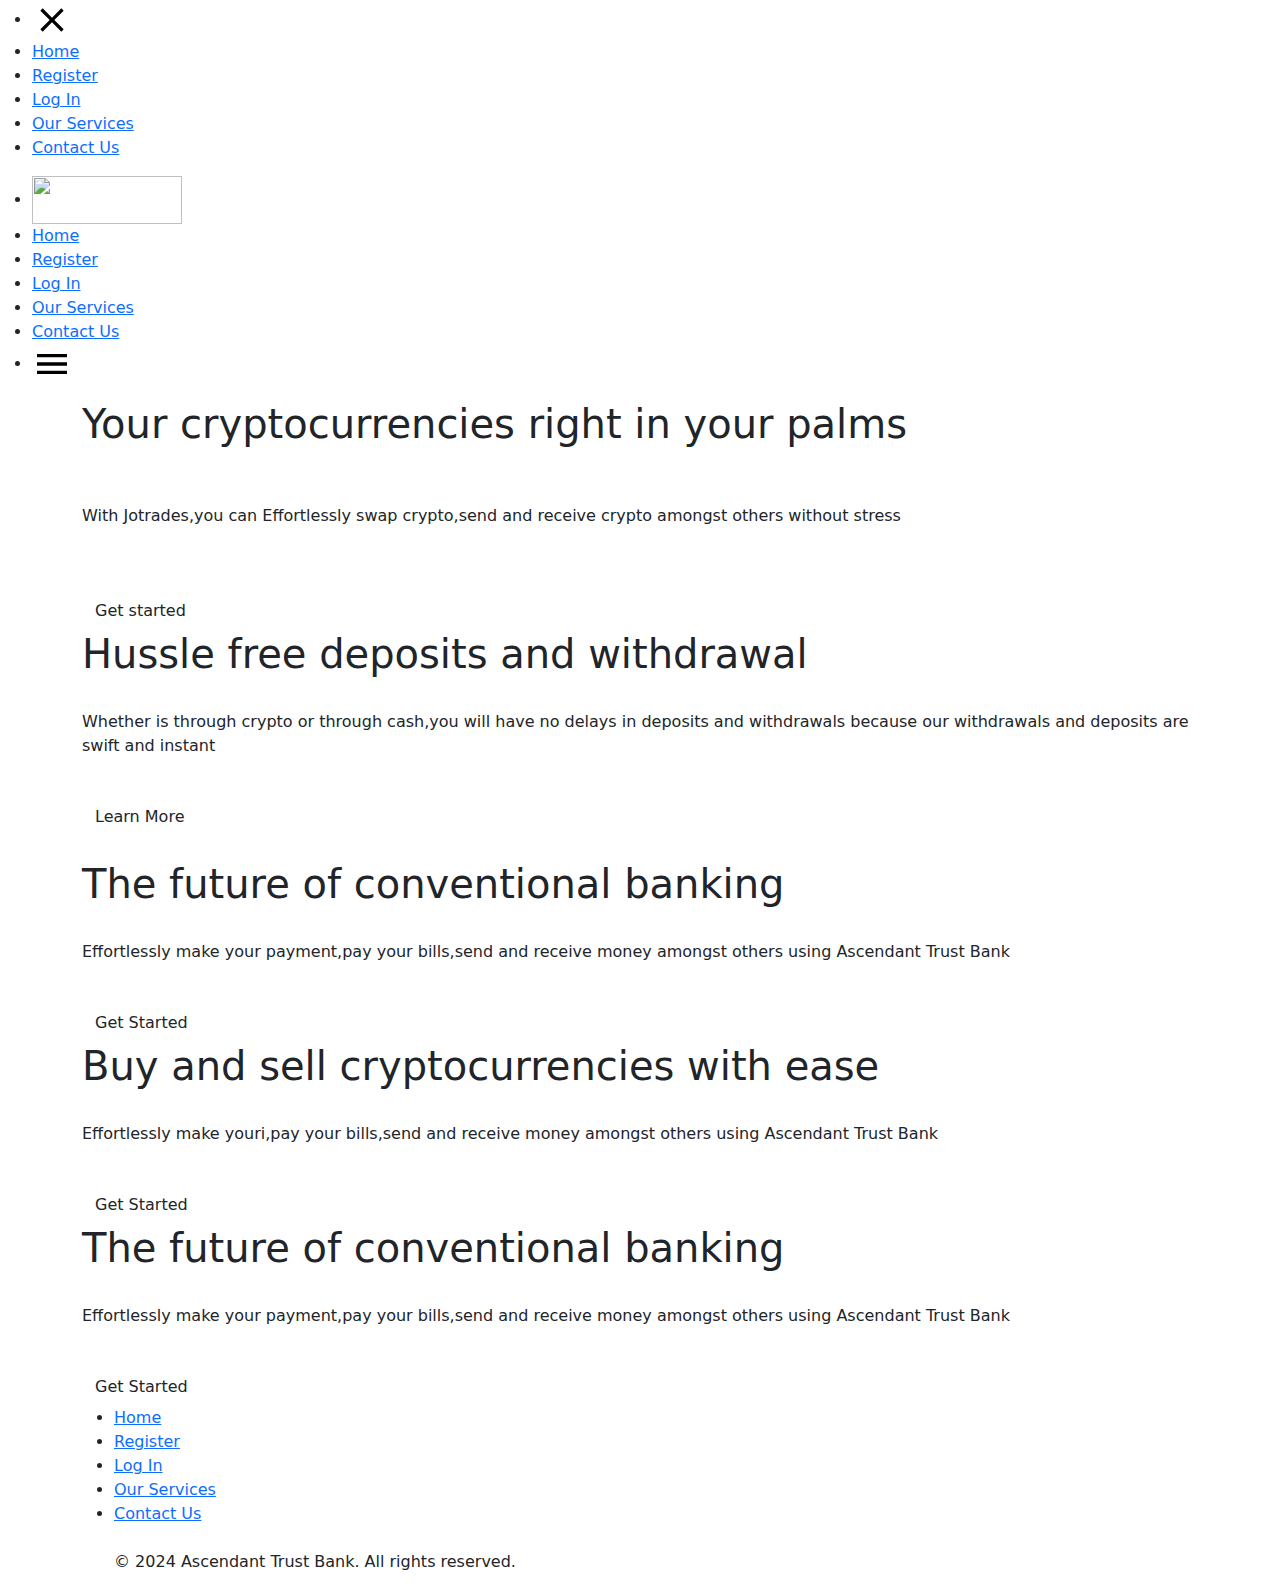
==== index.html @ 9b271b3d "Rename home.html to index.html" ====
<DOCTYPE html>
<html lang="en">
<head>
  <meta charset="UTF-8">
  <meta name="viewport" content="width=device-width, initial-scale=1.0">
  <title>jotrades</title>
  <link rel="stylesheet" href="../public/css/home.css">
  <link href="https://cdn.jsdelivr.net/npm/bootstrap@5.3.3/dist/css/bootstrap.min.css" rel="stylesheet" integrity="sha384-QWTKZyjpPEjISv5WaRU9OFeRpok6YctnYmDr5pNlyT2bRjXh0JMhjY6hW+ALEwIH" crossorigin="anonymous">
  <link rel="stylesheet" href="https://cdnjs.cloudflare.com/ajax/libs/font-awesome/6.4.2/css/all.min.css" integrity="sha512-z3gLpd7yknf1YoNbCzqRKc4qyor8gaKU1qmn+CShxbuBusANI9QpRohGBreCFkKxLhei6S9CQXFEbbKuqLg0DA==" crossorigin="anonymous" referrerpolicy="no-referrer" />
  <link rel="stylesheet"
  href="https://cdn.jsdelivr.net/npm/boxicons@latest/css/boxicons.min.css">
  <link rel="preconnect" href="https://fonts.googleapis.com">
<link rel="preconnect" href="https://fonts.gstatic.com" crossorigin>
<link href="https://fonts.googleapis.com/css2?family=Open+Sans:ital,wght@1,300&display=swap" rel="stylesheet">


<body>
  <nav>
        <ul>
        	<div class="sidebar">
         <li onclick=hideSidebar()><a href="#"><svg xmlns="http://www.w3.org/2000/svg" height="40" viewBox="0 -960 960 960" width="40"><path d="m256-200-56-56 224-224-224-224 56-56 224 224 224-224 56 56-224 224 224 224-56 56-224-224-224 224Z"/></svg></a></li>
          <li><a href="#">Home</a></li>
          <li><a href="#">Register</a></li>
          <li><a href="#">Log In</a></li>
          <li><a href="#">Our Services</a></li>
          <li><a href="#">Contact Us</a></li>
        </ul>
        <ul>
                <li><img src="accend.png"width="150px" height="48px"></li>
          <li class="hideOnMobile"><a href="#">Home</a></li>
          <li class="hideOnMobile"><a href="../src/register.html">Register</a></li>
          <li class="hideOnMobile"><a href="../src/login.html">Log In</a></li>
          <li class="hideOnMobile"><a href="#">Our Services</a></li>
          <li class="hideOnMobile"><a href="#">Contact Us</a></li>
          <li onclick=showSidebar()><a href="#"><svg xmlns="http://www.w3.org/2000/svg" height="40" viewBox="0 -960 960 960" width="40"><path d="M120-240v-80h720v80H120Zm0-200v-80h720v80H120Zm0-200v-80h720v80H120Z"/></svg></a></li>
        </ul>
        </div>
      </nav>
    
 
<!----Hero Section--->
  <section class="hero">
    <div class="container">
      <h1>Your cryptocurrencies right in your palms</h1>
      <br>
      <br>
      	<p>With Jotrades,you can Effortlessly swap crypto,send and receive crypto amongst others without stress</p>
      <br>
     <br>
      <a href="#"class="btn">Get started</a>
    </div>
  </section>

		
  <!-----1st section----->
  <section class="second">
    <div class="container">
      <h1>Hussle free deposits and withdrawal</h1>
      <br>
      	<p>Whether is through crypto or through cash,you will have no delays in deposits and withdrawals because our withdrawals and deposits are swift and instant</p>
      
     <br>
      <a href="#"class="btn">Learn More</a>
      <br>
      	<br>
    </div>
  </section>
  </div>
  
  
  <section class="third">
    <div class="container">
      <h1>The future of conventional banking</h1>
      <br>
      	<p>Effortlessly make your payment,pay your bills,send and receive money amongst others using Ascendant Trust Bank</p>
      
     <br>
      <a href="#"class="btn">Get Started</a>
    </div>
  </section>
  
  
  <section class="fourth">
    <div class="container">
      <h1>Buy and sell cryptocurrencies with ease</h1>
      <br>
      	<p>Effortlessly make youri,pay your bills,send and receive money amongst others using Ascendant Trust Bank</p>
      
     <br>
      <a href="#"class="btn">Get Started</a>
    </div>
  </section>
  
  
  <section class="fifth">
    <div class="container">
      <h1>The future of conventional banking</h1>
      <br>
      	<p>Effortlessly make your payment,pay your bills,send and receive money amongst others using Ascendant Trust Bank</p>
      
     <br>
      <a href="#"class="btn">Get Started</a>
    </div>
  </section>
  

  <footer>
    <div class="container">
             <ul>
          <li><a href="#">Home</a></li>
          <li><a href="#">Register</a></li>
          <li><a href="#">Log In</a></li>
          <li><a href="#">Our Services</a></li>
          <li><a href="#">Contact Us</a></li>
          </br>
             <p>&copy; 2024 Ascendant Trust Bank. All rights reserved.</p>
             </ul>
    </div>
  </footer>

  <script src="../public/js/store.js"></script>
</body>
</html>
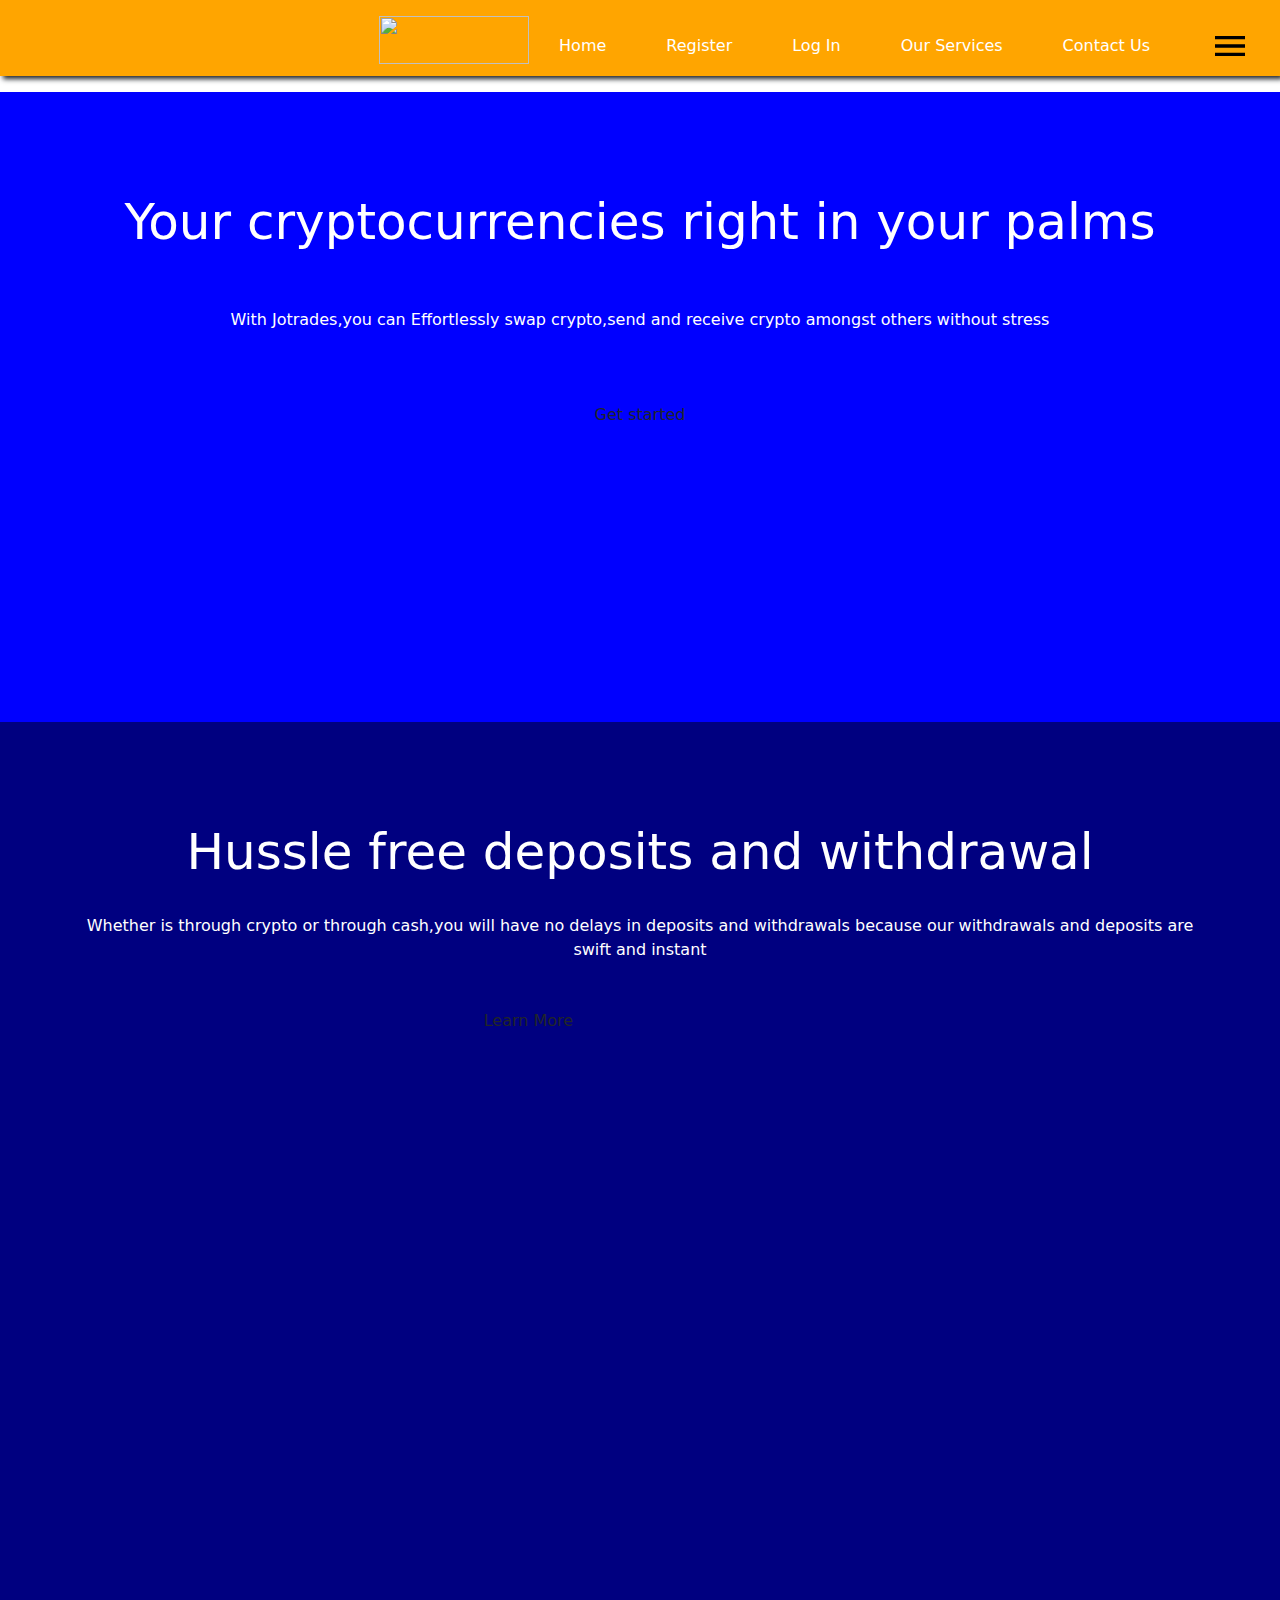
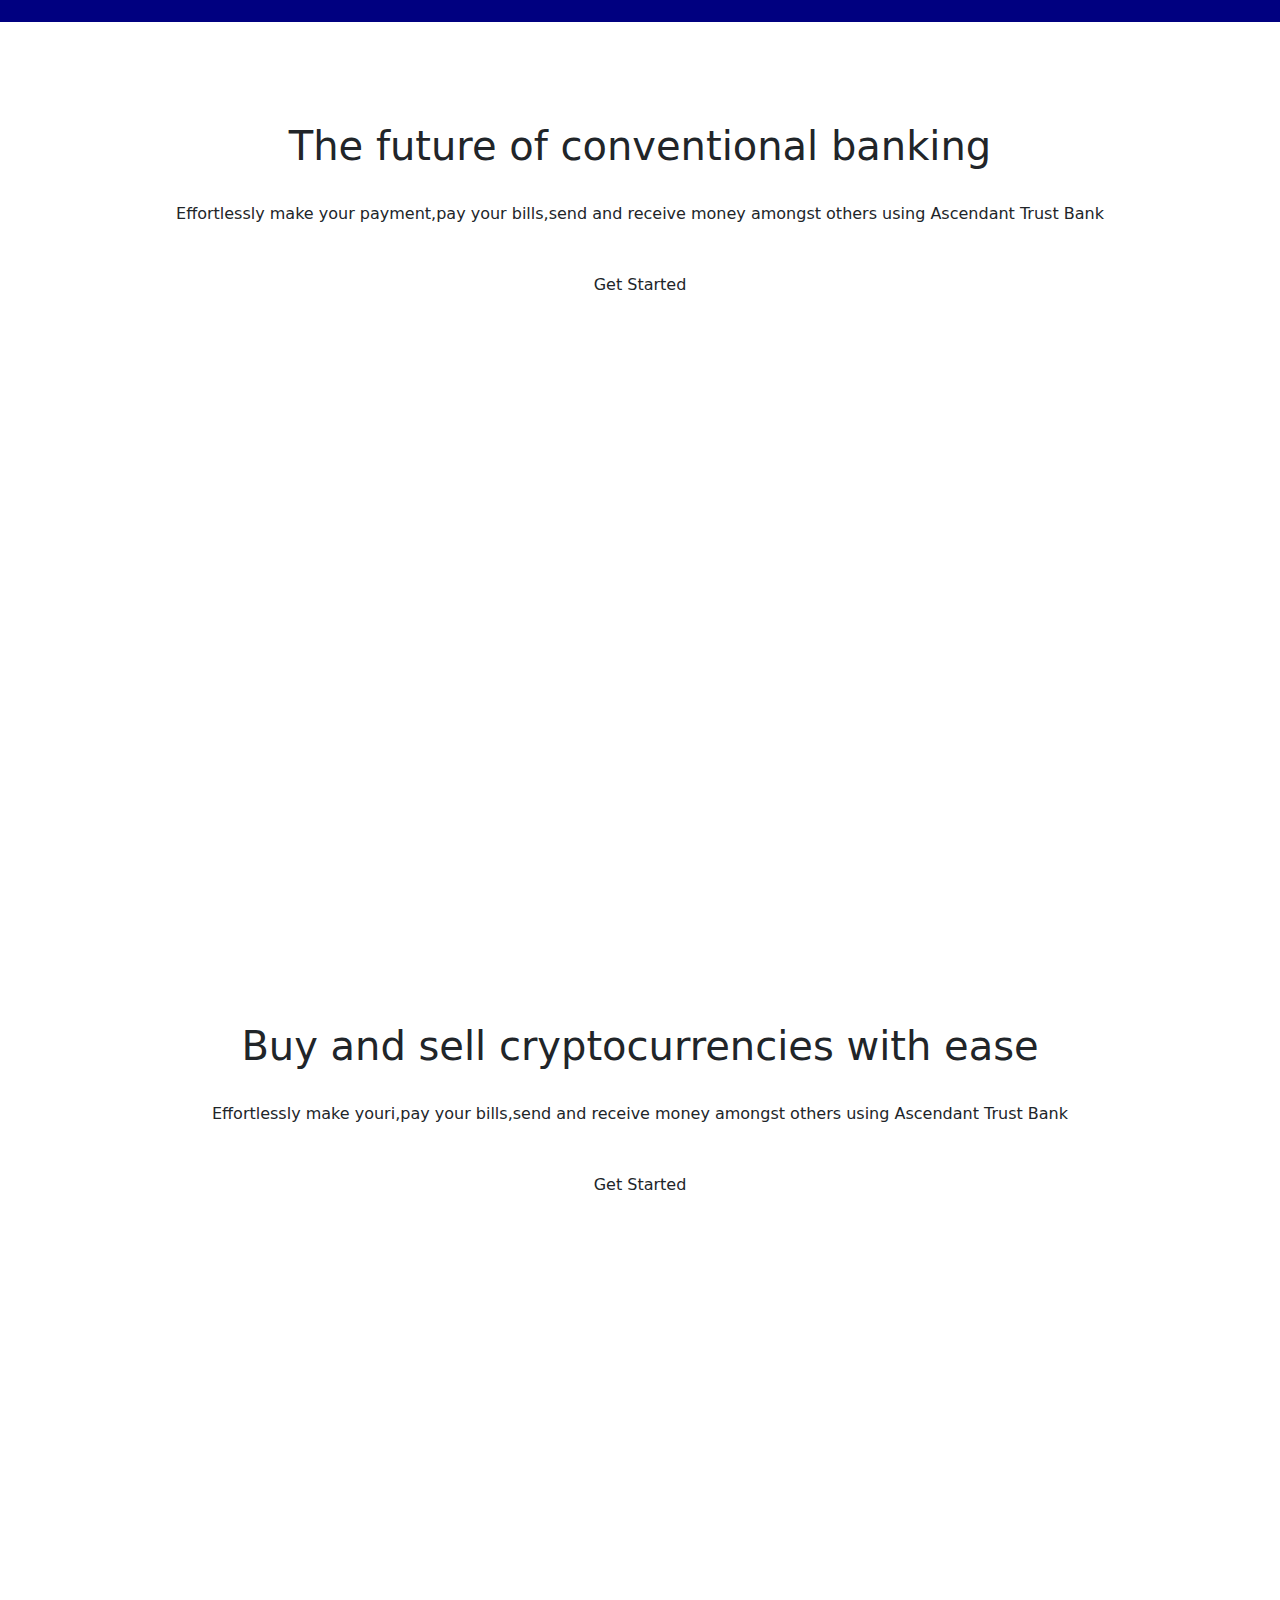
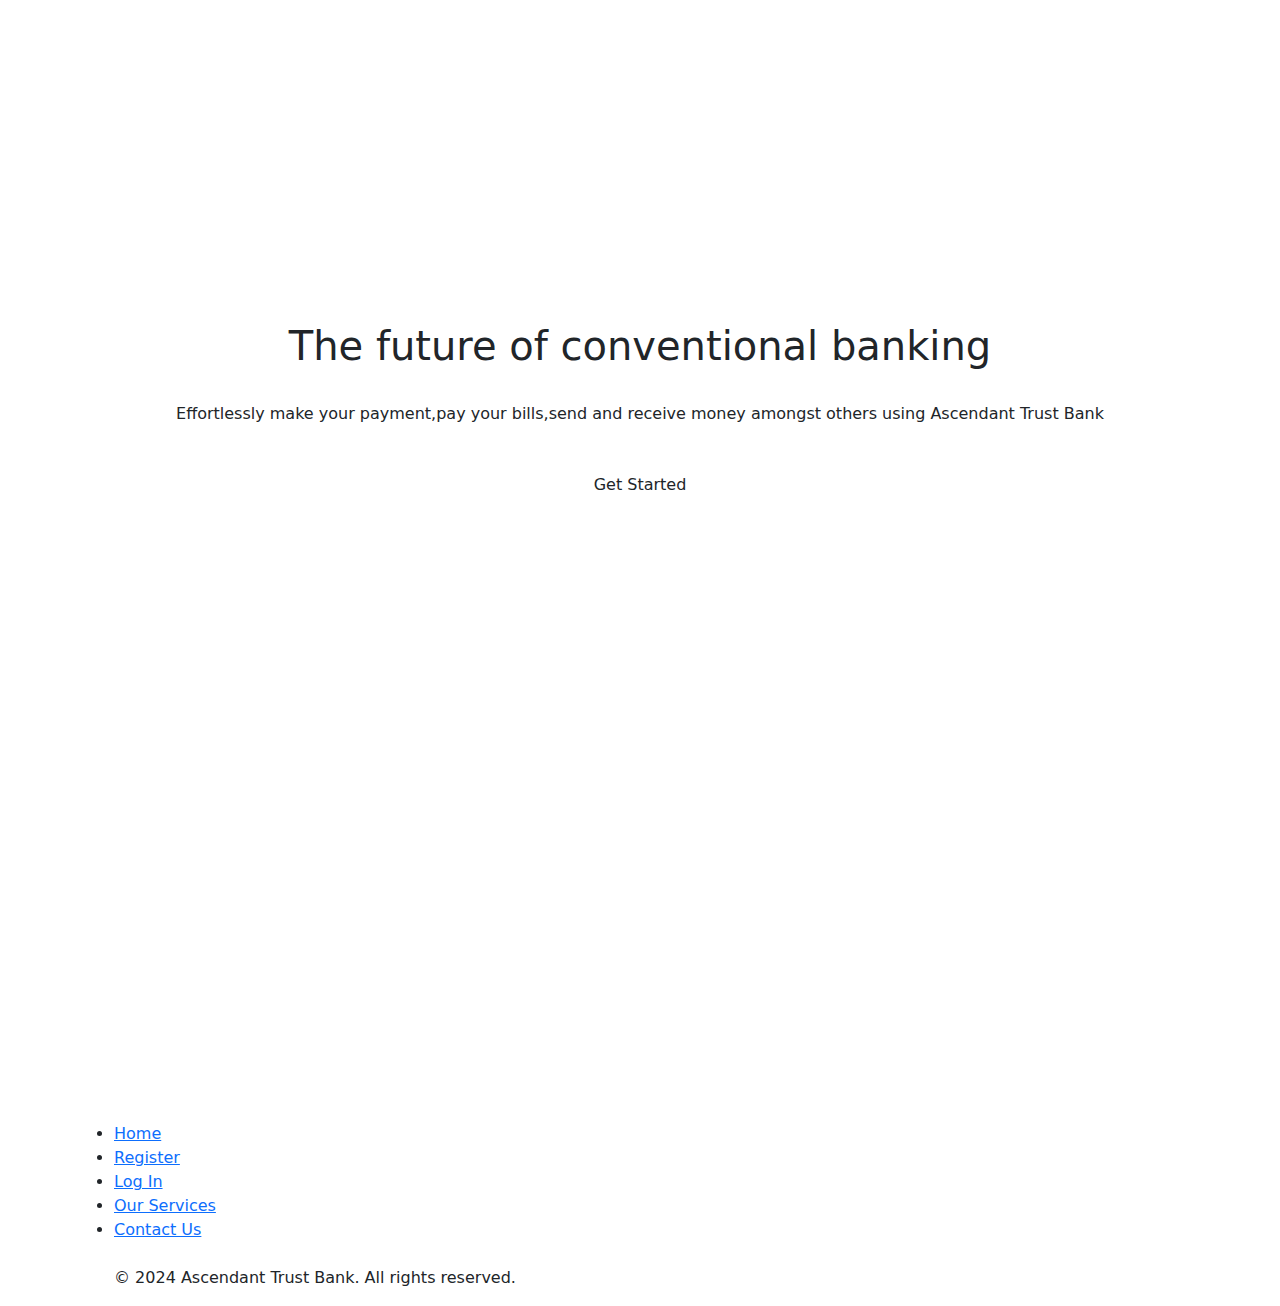
==== commit 870f5551: "Update index.html" ====
--- a/index.html
+++ b/index.html
@@ -4,7 +4,7 @@
   <meta charset="UTF-8">
   <meta name="viewport" content="width=device-width, initial-scale=1.0">
   <title>jotrades</title>
-  <link rel="stylesheet" href="../public/css/home.css">
+  <link rel="stylesheet" href="home.css">
   <link href="https://cdn.jsdelivr.net/npm/bootstrap@5.3.3/dist/css/bootstrap.min.css" rel="stylesheet" integrity="sha384-QWTKZyjpPEjISv5WaRU9OFeRpok6YctnYmDr5pNlyT2bRjXh0JMhjY6hW+ALEwIH" crossorigin="anonymous">
   <link rel="stylesheet" href="https://cdnjs.cloudflare.com/ajax/libs/font-awesome/6.4.2/css/all.min.css" integrity="sha512-z3gLpd7yknf1YoNbCzqRKc4qyor8gaKU1qmn+CShxbuBusANI9QpRohGBreCFkKxLhei6S9CQXFEbbKuqLg0DA==" crossorigin="anonymous" referrerpolicy="no-referrer" />
   <link rel="stylesheet"
--- a/home.css
+++ b/home.css
@@ -0,0 +1,184 @@
+/* Reset styles */
+* {
+    margin: 0;
+    padding: 0;
+    box-sizing: border-box;
+    color-scheme:light dark;
+  }
+  
+  /* Global styles */
+  body {
+    font-family: Arial, sans-serif;
+    background-color: antique white;
+  }
+  nav{
+      background-color:orange;
+      box-shadow:3px 3px 5px;
+      }
+      
+  nav ul{
+      width:100%;
+      list-style:none;
+      display:flex;
+      justify-content:flex-end;
+      align-items:center;
+      }
+      
+  nav li{
+      height:60px;
+      }
+      
+  nav a{
+      height:100%;
+      padding:0 30px;
+      text-decoration:none;
+      display:flex;
+      align-items:center;
+      color:white;
+      }
+      
+  nav a:hover{
+      background-color:#ffffff;
+      color:navy;
+      }
+      
+  nav li:first child{
+      margin-right:auto;
+      }
+      
+  .sidebar{
+      position:fixed;
+      top:0;
+      right:0;
+      height:100vh;
+      width:200px;
+      z-index:999;
+      box-shadow:-5px 0 10px;
+      display:none;
+      flex-direction:column;
+      align-items:flex-start;
+      justify-content:flex-start;
+      backdrop-filter:blur(10px);
+      }
+      
+  .sidebar li{
+      width:100%;
+      }
+      
+  .sidebar a{
+      width:100%;
+      }
+      
+      
+  @media(max-width:800px){
+  .hideOnMobile{
+  display:none;
+  }
+  }
+  
+  .hero{
+      background-color:blue;
+      text-align:center;
+      top:0;
+      right:0;
+      z-index:999;
+      padding:100px 0;
+      height:70vh;
+      }
+      
+  .btn{
+    width: 80%;
+      padding:14px;
+      text-decoration:none;
+      background-color: orange;
+      color: #ffffff;
+      border: none;
+      border-radius: 20px;
+      cursor: pointer;
+      transition: background-color 0.3s ease;
+    }
+    
+  .hero h1{
+      font-style:sans-serif;
+      font-size:50px;
+      color:white;
+      }
+      
+  .hero p{
+      color:white;
+      }
+  
+  .wedo{
+      position: relative;
+      z-index: 1;
+      color: white;
+      text-align: center;
+      padding-top: 20%;
+  }
+  
+  .second{
+      background-color:navy;
+      text-align:left;
+      top:0;
+      right:0;
+      z-index:999;
+      padding:100px 0;
+      height:100vh;
+      justify-content:flex-end;
+      }
+      
+  .second btn{
+      text-align:center;
+      }
+      
+  .second button:hover{
+      background-color:alice blue;
+      }
+      
+      .second h1{
+        font-style:sans-serif;
+        font-size:50px;
+        color:white;
+        text-align:center;
+        }
+
+    .second p{
+            color:white;
+            text-align:center;
+            width:100%;
+            }
+
+
+      .third{
+      background-color:white;
+      text-align:center;
+      top:0;
+      right:0;
+      z-index:999;
+      padding:100px 0;
+      height:100vh;
+      justify-content:start;
+      }
+      
+      .fourth{
+      background-color:white;
+      text-align:center;
+      top:0;
+      right:0;
+      z-index:999;
+      padding:100px 0;
+      height:100vh;
+      justify-content:start;
+      }
+      
+      .fifth{
+      background-color:white;
+      text-align:center;
+      top:0;
+      right:0;
+      z-index:999;
+      padding:100px 0;
+      height:100vh;
+      justify-content:start;
+      }
+      